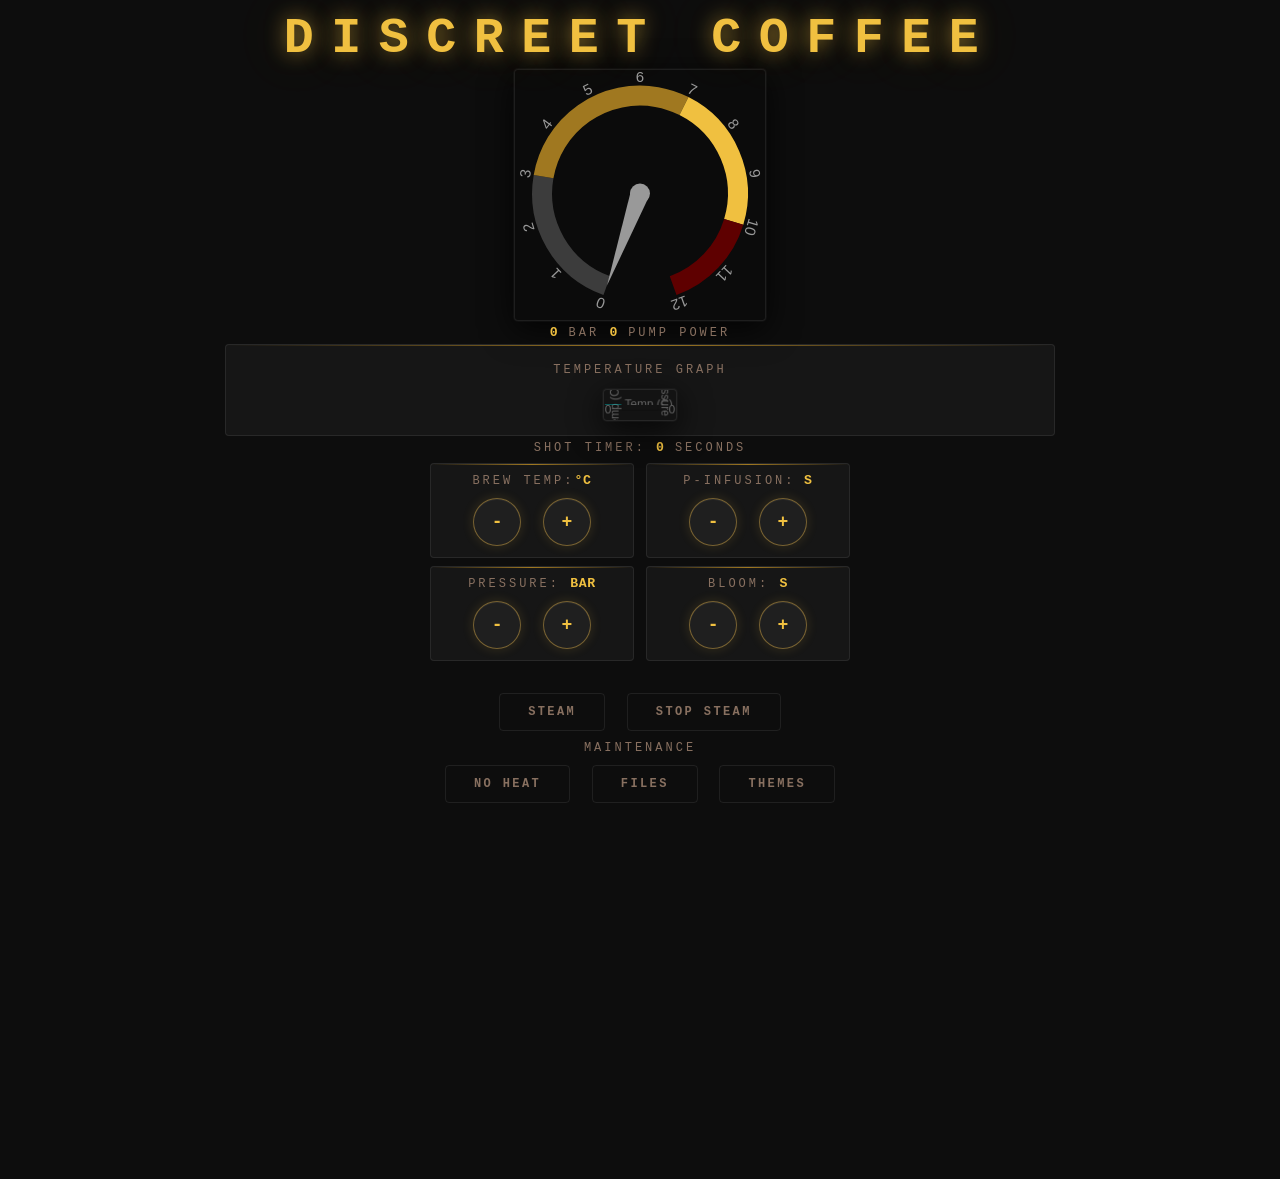
==== Discreet_Front_End/index.html @ d8615590 "Add Files" ====
<html>
	<head>
		<title>Discreet Coffee</title>
		<meta charset="UTF-8">
		<meta name="viewport" content="width=device-width, initial-scale=1">
		<link rel="shortcut icon" sizes="152x152" href="/wall.png">
		<link rel="stylesheet" href="global.css">
		<script src="chart.js"></script>
	</head>
	<body>
		<h1>Discreet Coffee</h1>
		<script src="gauge.min.js"></script>
		<canvas id="gauge" width="250" height="250"></canvas>
		<script src="gauge.js"></script>
	
		<h3><span id='pressure'>0</span> Bar   <span id='pumppower'>0</span> Pump Power</h3>
		
		<div class="chart-wrapper">
			<div class="chart-container">
				<h3>Temperature Graph</h3>
				<canvas id="tempChart" width="350" height="150"></canvas>
				<script src="graph.js"></script>
			</div>
		</div>

		<h3>Shot Timer: <span id='actimelabel'>0</span> seconds</h3>

		<div class="control-row">
		<div class="control-block">
		<h3>Brew Temp:<span id='setpointlabel'>&deg;C</span></h3>
		<button onclick="adjust('setpoint', -1)">&nbsp;-&nbsp;</button>
		<button onclick="adjust('setpoint', 1)">&nbsp;+&nbsp;</button>
		</div>
		<div class="control-block">
		<h3>P-Infusion:<span id='preinftimelabel'> S</span></h3>
		<button onclick="adjust('preinftime', -1000)">&nbsp;-&nbsp;</button>
		<button onclick="adjust('preinftime', 1000)">&nbsp;+&nbsp;</button>
		</div>
		</div>
		
		<div class="control-row">
		<div class="control-block">
		<h3>Pressure: <span id='pressuresetpoint'> Bar</span></h3>
		<button onclick="adjust('pressuresetpoint', -1)">&nbsp;-&nbsp;</button>
		<button onclick="adjust('pressuresetpoint', 1)">&nbsp;+&nbsp;</button>
		</div>
		<div class="control-block">
		<h3>Bloom: <span id='bloomtime'> S</span></h3>
		<button onclick="adjust('bloomtime', -1000)">&nbsp;-&nbsp;</button>
		<button onclick="adjust('bloomtime', 1000)">&nbsp;+&nbsp;</button>

		</div>
		</div>
		<br>
		<button class="btn-wide" onclick="adjust('steam', 0)">Steam</button>
		<button class="btn-wide" onclick="adjust('stopsteam', 0)">Stop Steam</button>
		<br>
		<h3>Maintenance</h3>
		<button class="btn-wide" onclick="adjust('setpoint', -100)">No Heat</button>
		<a href="/upload.html"><button class="btn-wide">Files</button></a>
		<a href="/themes.html"><button class="btn-wide">Themes</button></a>
		<br>
		<script src="scripts.js"></script>
	</body>
</html>
---- Discreet_Front_End/global.css ----
:root {
  --bg: #080b0f;
  --surface: rgba(255, 255, 255, 0.04);
  --surface-hover: rgba(255, 255, 255, 0.07);
  --border: rgba(255, 255, 255, 0.08);
  --border-bright: rgba(255, 200, 80, 0.4);
  --gold: #f0c040;
  --gold-dim: #a07820;
  --gold-glow: rgba(240, 192, 64, 0.15);
  --red: #c0392b;
  --teal: #00aeae;
  --text: #e8e0d0;
  --text-dim: #887060;
  --text-bright: #fff8ee;
}

/* ── Base ── */
body {
  margin: 0;
  padding: 0px 3px 60px;
  min-height: 100vh;
  font-family: 'Courier New', Courier, monospace;
  text-align: center;
  color: var(--text);
  background-color: rgba(0, 0, 0, 0.7);
  background-image: url('/wall.png');
  background-repeat: no-repeat;
  background-size: 600px;
  background-position: center center;
  background-attachment: fixed;
  background-blend-mode: multiply;
  background-color: rgba(0, 0, 0, 0.95);
}

/* ── Title ── */
h1 {
  font-family: 'Courier New', Courier, monospace;
  font-size: clamp(15px, 5vw, 50px);
  font-weight: 700;
  letter-spacing: 0.35em;
  text-transform: uppercase;
  color: var(--gold);
  text-shadow:
    0 0 20px rgba(240, 192, 64, 0.6),
    0 0 60px rgba(240, 192, 64, 0.2);
  margin: 10px 0 2px;
  position: relative;
}

/* ── Headings ── */
h3 {
  font-family: 'Courier New', Courier, monospace;
  font-size: 0.75rem;
  font-weight: 400;
  letter-spacing: 0.25em;
  text-transform: uppercase;
  color: var(--text-dim);
  margin: 4px 0;
}

h3 span {
  color: var(--gold);
  font-weight: 700;
  letter-spacing: 0.05em;
  font-size: 1.1em;
}

h2 {
  font-family: 'Courier New', Courier, monospace;
  letter-spacing: 0.2em;
  color: var(--text);
  font-size: 0.9rem;
}

h4 {
  font-size: 11px;
  text-align: left;
  color: var(--text-dim);
  letter-spacing: 0.1em;
}

/* ── Canvas ── */
canvas {
  background-color: rgba(0, 0, 0, 0.1);
  border-radius: 4px;
  border: 1px solid var(--border);
  box-shadow:
    0 0 0 1px rgba(255,255,255,0.03),
    0 8px 32px rgba(0, 0, 0, 0.8);
}

/* ── Cards ── */
.control-row {
  display: flex;
  justify-content: center;
  gap: 12px;
  flex-wrap: wrap;
  margin: 8px 0;
}

.control-block,
.control-block-small {
  background: var(--surface);
  border: 1px solid var(--border);
  border-radius: 4px;
  padding: 5px 1px 5px 1px;
  flex: 1;
  min-width: 160px;
  max-width: 200px;
  text-align: center;
  position: relative;
  transition: border-color 0.2s ease;
}

.control-block::before,
.control-block-small::before {
  content: '';
  position: absolute;
  top: 0; left: 0; right: 0;
  height: 1px;
  background: linear-gradient(to right, transparent, var(--gold-dim), transparent);
}

.control-block:hover,
.control-block-small:hover {
  border-color: var(--border-bright);
}

.control-block-small {
  min-width: 120px;
}

/* ── Chart ── */
.chart-wrapper {
  display: flex;
  justify-content: center;
  margin: 2px 0;
}

.chart-container {
  max-width: 800px;
  width: 100%;
  display: flex;
  flex-direction: column;
  align-items: center;
  gap: 8px;
  background: var(--surface);
  border: 1px solid var(--border);
  border-radius: 4px;
  padding: 14px;
  position: relative;
}

.chart-container::before {
  content: '';
  position: absolute;
  top: 0; left: 0; right: 0;
  height: 1px;
  background: linear-gradient(to right, transparent, var(--gold-dim), transparent);
}

/* ── Buttons ── */
button {
  font-size: 18px;
  margin: 6px;
  width: 48px;
  height: 48px;
  background: var(--surface);
  color: var(--gold);
  border: 1px solid var(--border-bright);
  border-radius: 50%;
  cursor: pointer;
  font-weight: 700;
  font-family: 'Courier New', monospace;
  letter-spacing: 0;
  box-shadow:
    0 0 12px var(--gold-glow),
    inset 0 1px 0 rgba(255,255,255,0.05);
  transition: all 0.15s ease;
}

button:hover {
  background: var(--gold-glow);
  border-color: var(--gold);
  color: var(--gold);
  box-shadow:
    0 0 20px rgba(240, 192, 64, 0.3),
    inset 0 1px 0 rgba(255,255,255,0.1);
  transform: translateY(-1px);
}

button:active {
  transform: translateY(1px);
  box-shadow: 0 0 6px var(--gold-glow);
}

/* ── Wide buttons ── */
.btn-wide {
  width: auto;
  height: auto;
  padding: 11px 28px;
  border-radius: 4px;
  background: transparent;
  color: var(--text-dim);
  border: 1px solid var(--border);
  letter-spacing: 0.2em;
  text-transform: uppercase;
  font-size: 12px;
  font-family: 'Courier New', monospace;
  box-shadow: none;
}

.btn-wide:hover {
  border-color: var(--red);
  color: var(--red);
  box-shadow: 0 0 12px rgba(192, 57, 43, 0.2);
  background: transparent;
  transform: none;
}

/* ── Files button override ── */
a[href="/upload.html"] .btn-wide:hover {
  border-color: var(--border-bright);
  color: var(--gold);
  box-shadow: 0 0 12px var(--gold-glow);
}

/* ── File manager ── */
.file-entry {
  margin: 5px 0;
  font-size: 13px;
  color: var(--text);
  letter-spacing: 0.05em;
}

.delete-btn {
  margin-left: 10px;
  color: var(--red);
  cursor: pointer;
  letter-spacing: 0.05em;
}
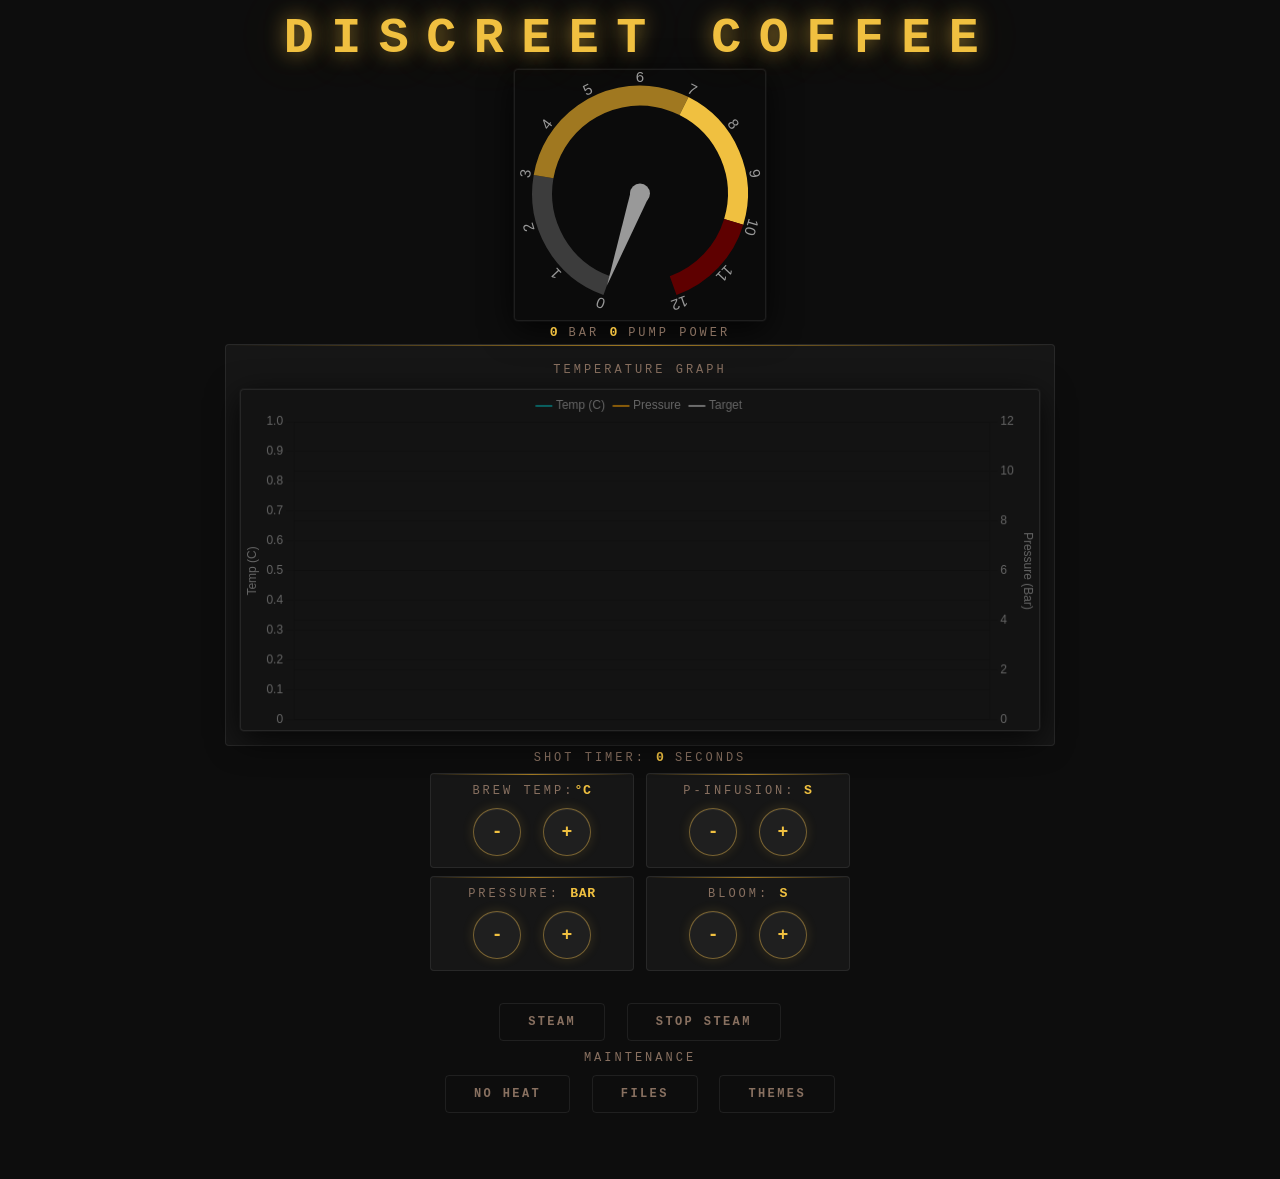
==== commit bd5acd51: "Bloom Implemented" ====
--- a/Discreet_Front_End/index.html
+++ b/Discreet_Front_End/index.html
@@ -33,8 +33,8 @@
 		</div>
 		<div class="control-block">
 		<h3>P-Infusion:<span id='preinftimelabel'> S</span></h3>
-		<button onclick="adjust('preinftime', -1000)">&nbsp;-&nbsp;</button>
-		<button onclick="adjust('preinftime', 1000)">&nbsp;+&nbsp;</button>
+		<button onclick="adjust('preinftime', -1)">&nbsp;-&nbsp;</button>
+		<button onclick="adjust('preinftime', 1)">&nbsp;+&nbsp;</button>
 		</div>
 		</div>
 		
@@ -46,8 +46,8 @@
 		</div>
 		<div class="control-block">
 		<h3>Bloom: <span id='bloomtime'> S</span></h3>
-		<button onclick="adjust('bloomtime', -1000)">&nbsp;-&nbsp;</button>
-		<button onclick="adjust('bloomtime', 1000)">&nbsp;+&nbsp;</button>
+		<button onclick="adjust('bloomtime', -1)">&nbsp;-&nbsp;</button>
+		<button onclick="adjust('bloomtime', 1)">&nbsp;+&nbsp;</button>
 
 		</div>
 		</div>
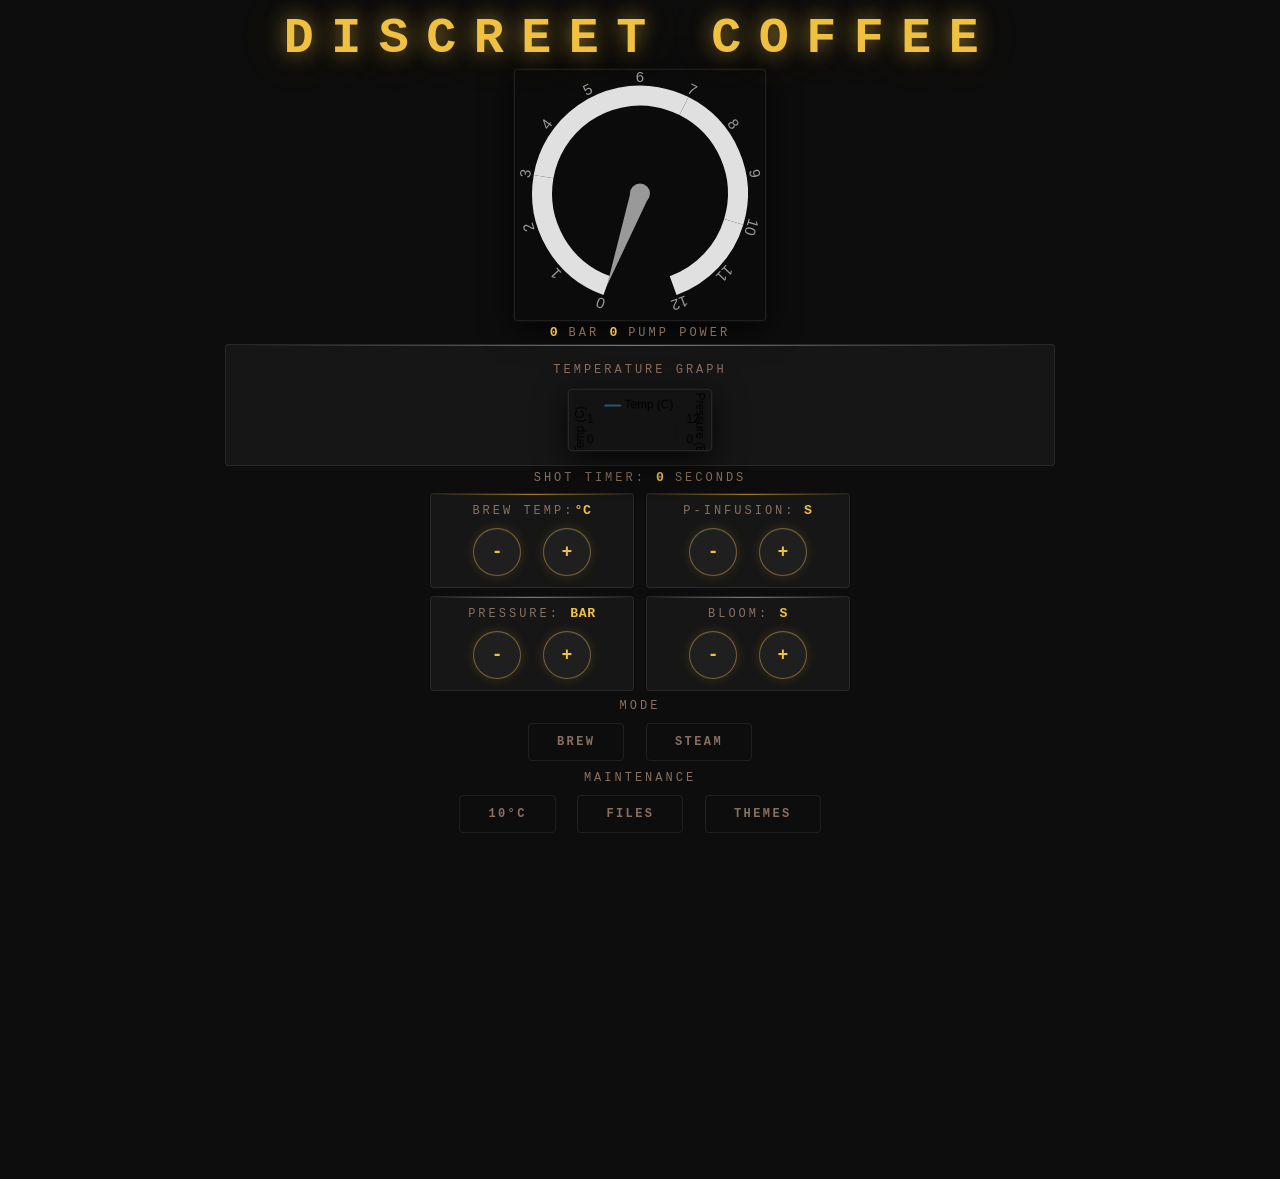
==== commit 128399d0: "Chart Lines in CSS" ====
--- a/Discreet_Front_End/index.html
+++ b/Discreet_Front_End/index.html
@@ -5,13 +5,15 @@
 		<meta name="viewport" content="width=device-width, initial-scale=1">
 		<link rel="shortcut icon" sizes="152x152" href="/wall.png">
 		<link rel="stylesheet" href="global.css">
-		<script src="chart.js"></script>
+        <script src="gauge.min.js" defer></script>
+        <script src="chart.js" defer></script>
+        <script src="gauge.js" defer></script>
+        <script src="graph.js" defer></script>
+        <script src="scripts.js" defer></script>
 	</head>
 	<body>
 		<h1>Discreet Coffee</h1>
-		<script src="gauge.min.js"></script>
 		<canvas id="gauge" width="250" height="250"></canvas>
-		<script src="gauge.js"></script>
 	
 		<h3><span id='pressure'>0</span> Bar   <span id='pumppower'>0</span> Pump Power</h3>
 		
@@ -19,7 +21,6 @@
 			<div class="chart-container">
 				<h3>Temperature Graph</h3>
 				<canvas id="tempChart" width="350" height="150"></canvas>
-				<script src="graph.js"></script>
 			</div>
 		</div>
 
@@ -51,15 +52,14 @@
 
 		</div>
 		</div>
-		<br>
+		<h3>Mode</h3>
+		<button class="btn-wide" onclick="adjust('stopsteam', 0)">Brew</button>
 		<button class="btn-wide" onclick="adjust('steam', 0)">Steam</button>
-		<button class="btn-wide" onclick="adjust('stopsteam', 0)">Stop Steam</button>
 		<br>
 		<h3>Maintenance</h3>
-		<button class="btn-wide" onclick="adjust('setpoint', -100)">No Heat</button>
+		<button class="btn-wide" onclick="adjust('setpoint', -1000)">10&deg;C</button>
 		<a href="/upload.html"><button class="btn-wide">Files</button></a>
 		<a href="/themes.html"><button class="btn-wide">Themes</button></a>
 		<br>
-		<script src="scripts.js"></script>
 	</body>
 </html>
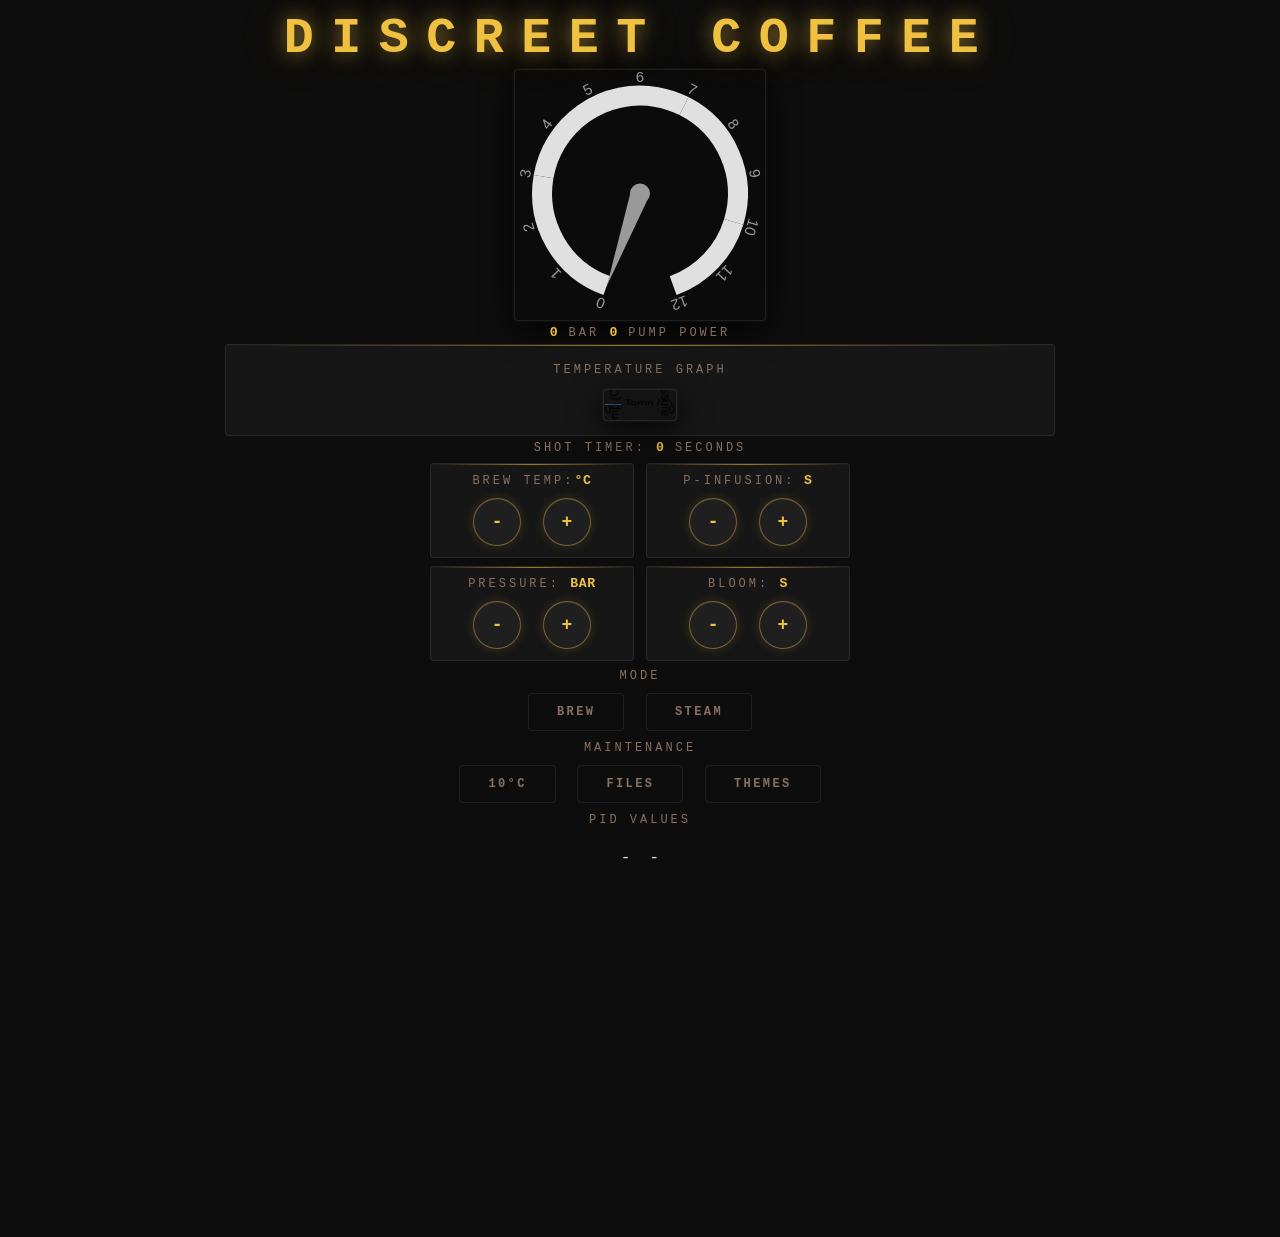
==== commit 853a9131: "PID values added to SD conf file" ====
--- a/Discreet_Front_End/index.html
+++ b/Discreet_Front_End/index.html
@@ -61,5 +61,9 @@
 		<a href="/upload.html"><button class="btn-wide">Files</button></a>
 		<a href="/themes.html"><button class="btn-wide">Themes</button></a>
 		<br>
+		<h3>PID Values</h3>
+		<br>
+		<span id='Kp'></span>&nbsp;-&nbsp;<span id='Ki'></span>&nbsp;-&nbsp;<span id='Kd'></span>
+		<br>
 	</body>
 </html>
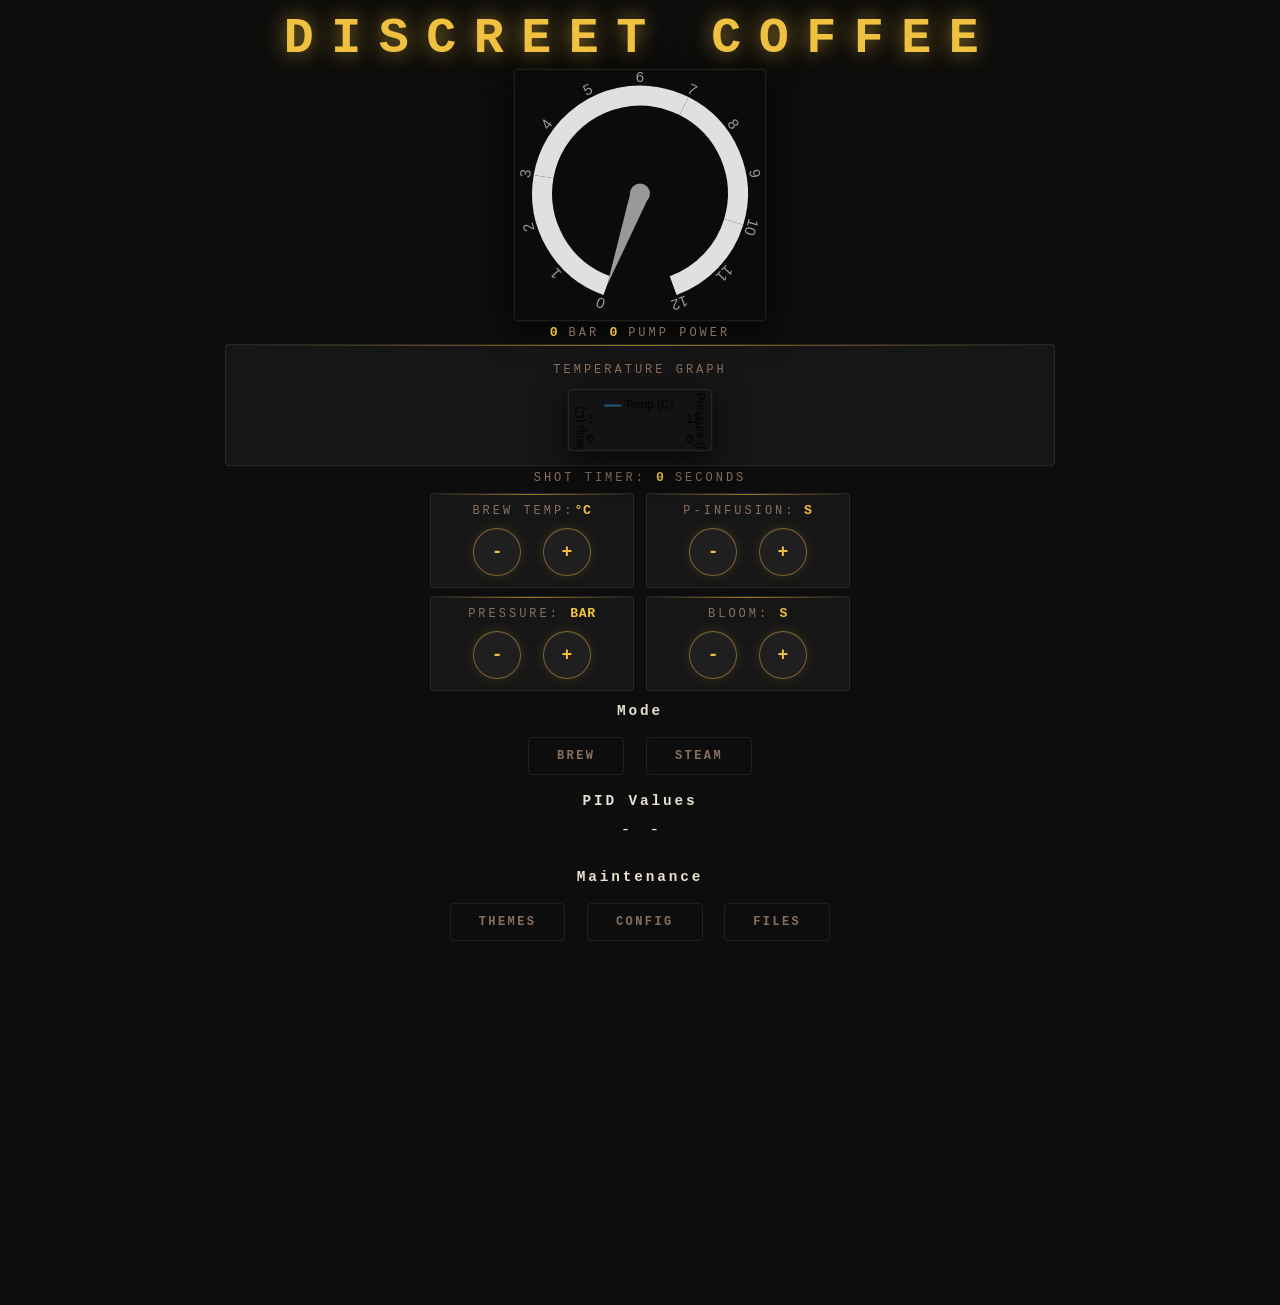
==== commit ab1179b9: "PID variables on SD card with Config.html" ====
--- a/Discreet_Front_End/index.html
+++ b/Discreet_Front_End/index.html
@@ -52,18 +52,24 @@
 
 		</div>
 		</div>
-		<h3>Mode</h3>
+		<h2>Mode</h2>
 		<button class="btn-wide" onclick="adjust('stopsteam', 0)">Brew</button>
 		<button class="btn-wide" onclick="adjust('steam', 0)">Steam</button>
 		<br>
-		<h3>Maintenance</h3>
-		<button class="btn-wide" onclick="adjust('setpoint', -1000)">10&deg;C</button>
+	    <h2>PID Values</h2>
+		<span id='Kp'></span>&nbsp;-&nbsp;<span id='Ki'></span>&nbsp;-&nbsp;<span id='Kd'></span>
+		<br>
+		<br>
+		<h2>Maintenance</h2>
+		<a href="/themes.html"><button class="btn-wide">Themes</button></a>
+		<a href="/config.html"><button class="btn-wide">Config</button></a>
 		<a href="/upload.html"><button class="btn-wide">Files</button></a>
-		<a href="/themes.html"><button class="btn-wide">Themes</button></a>
+		
+		<!-- This button is to stop the element from heating when coding -->
+		<!--<button class="btn-wide" onclick="adjust('setpoint', -1000)">10&deg;C</button>-->
+		
 		<br>
-		<h3>PID Values</h3>
-		<br>
-		<span id='Kp'></span>&nbsp;-&nbsp;<span id='Ki'></span>&nbsp;-&nbsp;<span id='Kd'></span>
+
 		<br>
 	</body>
 </html>
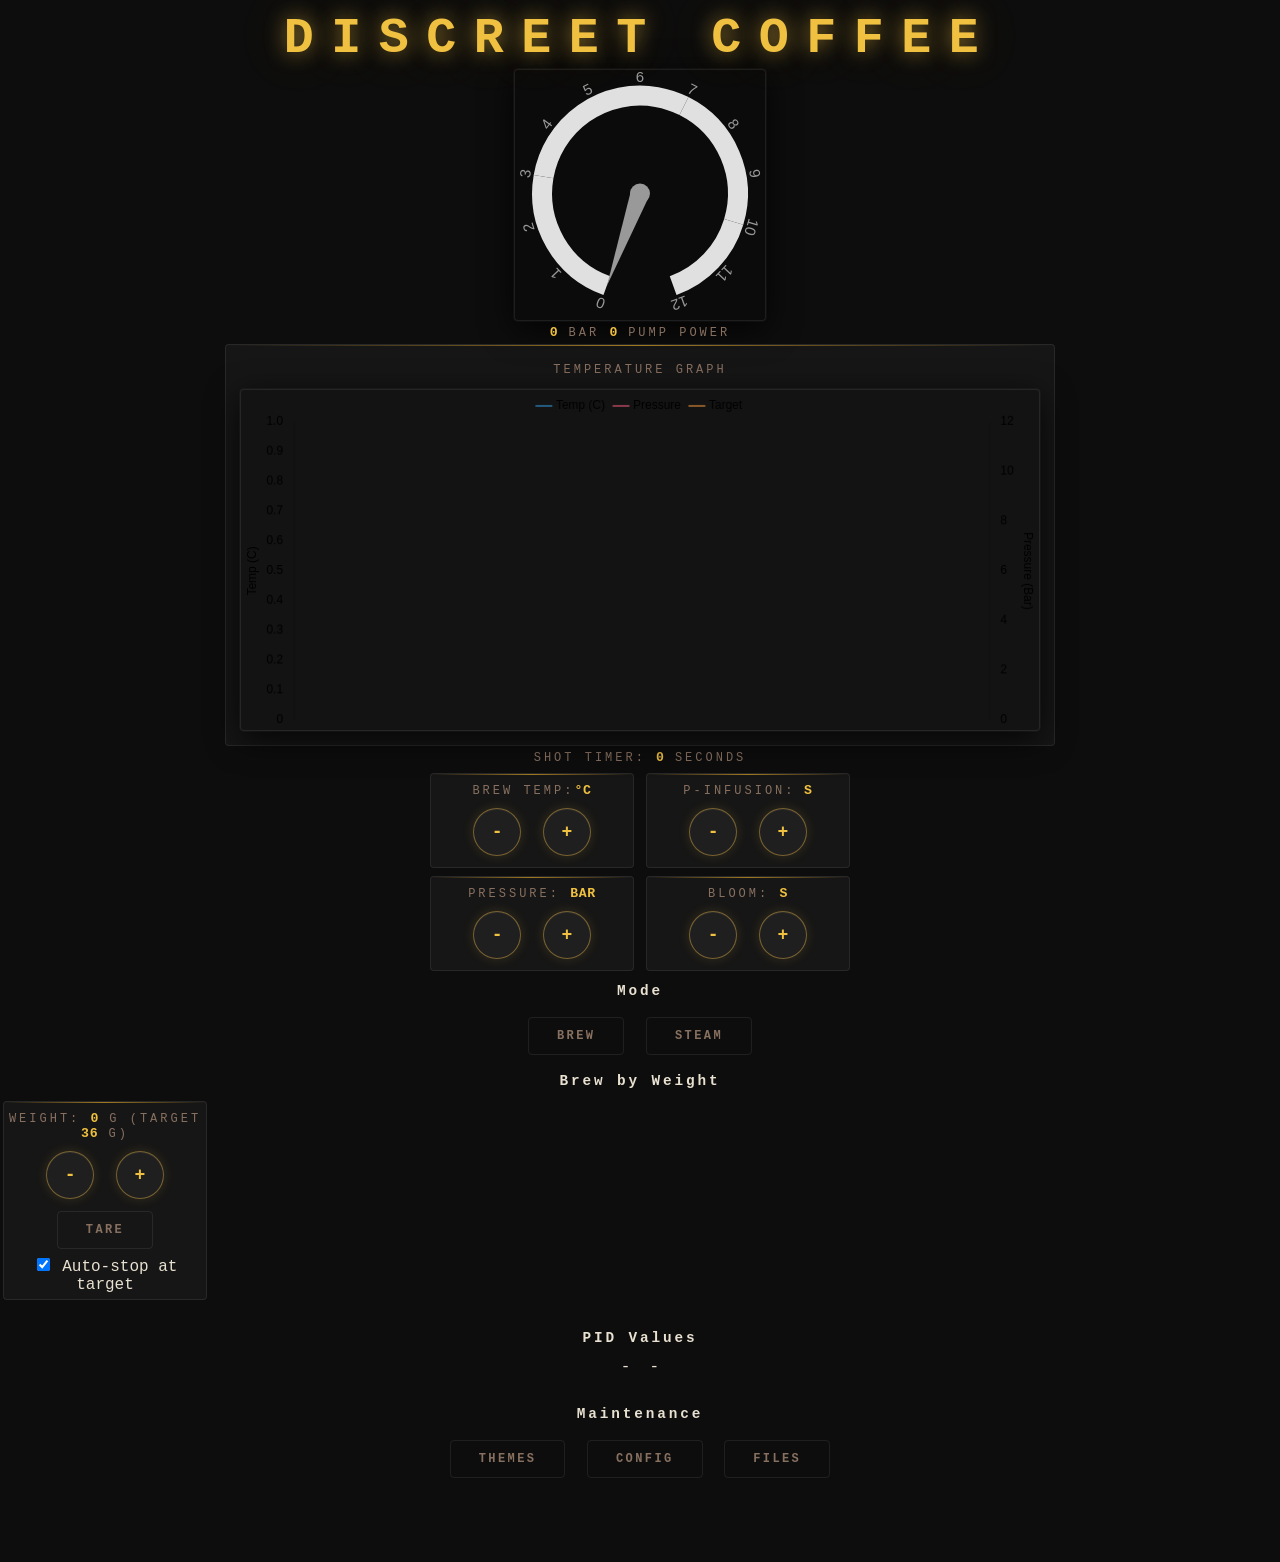
==== commit 1c924bff: "feat: MY_SCALE brew-by-weight (optional, default on) BLE scale client (NimBLE 1.4.3) + auto-tare at " ====
--- a/Discreet_Front_End/index.html
+++ b/Discreet_Front_End/index.html
@@ -56,6 +56,16 @@
 		<button class="btn-wide" onclick="adjust('stopsteam', 0)">Brew</button>
 		<button class="btn-wide" onclick="adjust('steam', 0)">Steam</button>
 		<br>
+		<h2>Brew by Weight</h2>
+		<div class="control-block">
+		<h3>Weight: <span id='bbw-weight'>0</span> g (target <span id='bbw-target'>36</span> g)</h3>
+		<button onclick="setTargetWeight(-0.5)">&nbsp;-&nbsp;</button>
+		<button onclick="setTargetWeight(0.5)">&nbsp;+&nbsp;</button>
+		<button class="btn-wide" onclick="adjust('tare', 0)">Tare</button>
+		<br>
+		<label><input type="checkbox" id="bbw-enabled" checked onchange="setBbwEnabled(this.checked)"> Auto-stop at target</label>
+		</div>
+		<br>
 	    <h2>PID Values</h2>
 		<span id='Kp'></span>&nbsp;-&nbsp;<span id='Ki'></span>&nbsp;-&nbsp;<span id='Kd'></span>
 		<br>
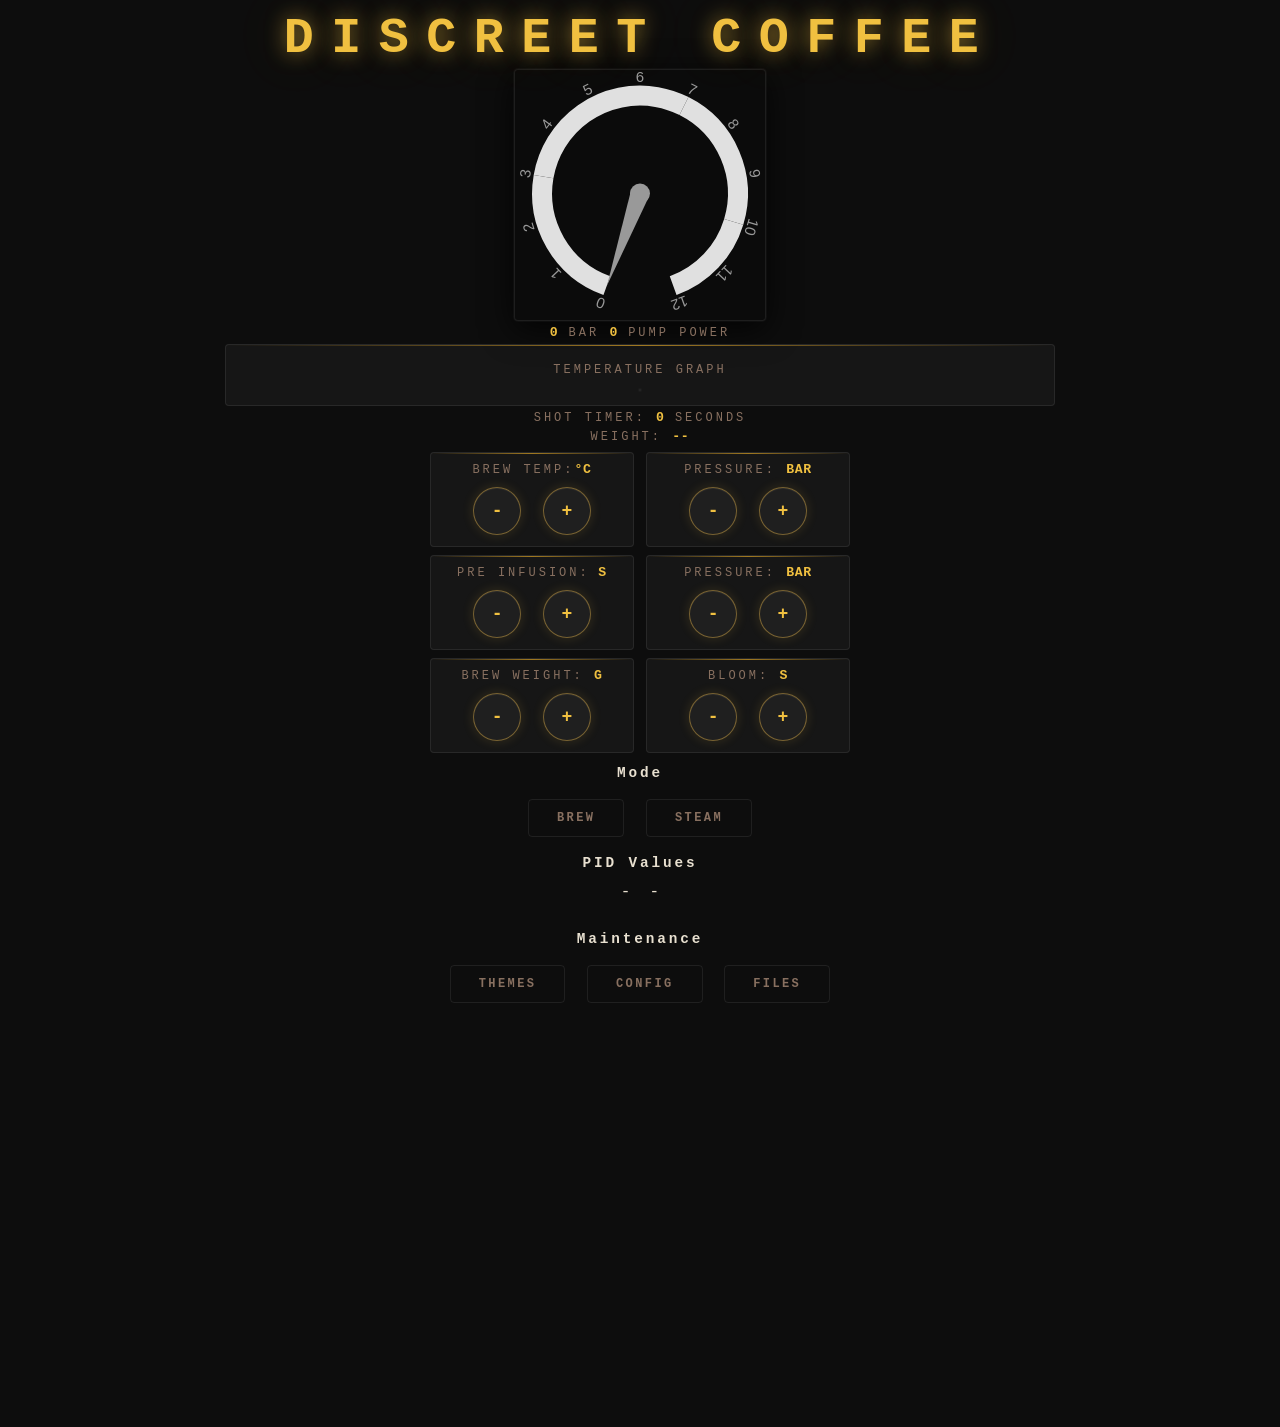
==== commit ea4f316b: "BBW-V1" ====
--- a/Discreet_Front_End/index.html
+++ b/Discreet_Front_End/index.html
@@ -25,7 +25,7 @@
 		</div>
 
 		<h3>Shot Timer: <span id='actimelabel'>0</span> seconds</h3>
-
+		<h3>Weight: <span id="weight">--</span></h3>
 		<div class="control-row">
 		<div class="control-block">
 		<h3>Brew Temp:<span id='setpointlabel'>&deg;C</span></h3>
@@ -33,17 +33,30 @@
 		<button onclick="adjust('setpoint', 1)">&nbsp;+&nbsp;</button>
 		</div>
 		<div class="control-block">
-		<h3>P-Infusion:<span id='preinftimelabel'> S</span></h3>
+		<h3>Pressure: <span id='pressuresetpoint'> Bar</span></h3>
+		<button onclick="adjust('pressuresetpoint', -1)">&nbsp;-&nbsp;</button>
+		<button onclick="adjust('pressuresetpoint', 1)">&nbsp;+&nbsp;</button>
+		</div>
+		</div>
+
+		<div class="control-row">
+		<div class="control-block">
+		<h3>Pre Infusion:<span id='preinftimelabel'> S</span></h3>
 		<button onclick="adjust('preinftime', -1)">&nbsp;-&nbsp;</button>
 		<button onclick="adjust('preinftime', 1)">&nbsp;+&nbsp;</button>
 		</div>
+		<div class="control-block">
+		<h3>Pressure: <span id='prepressure'> Bar</span></h3>
+		<button onclick="adjust('prepressure', -1)">&nbsp;-&nbsp;</button>
+		<button onclick="adjust('prepressure', 1)">&nbsp;+&nbsp;</button>
 		</div>
+		</div>		
 		
 		<div class="control-row">
 		<div class="control-block">
-		<h3>Pressure: <span id='pressuresetpoint'> Bar</span></h3>
-		<button onclick="adjust('pressuresetpoint', -1)">&nbsp;-&nbsp;</button>
-		<button onclick="adjust('pressuresetpoint', 1)">&nbsp;+&nbsp;</button>
+		<h3>Brew Weight: <span id='targetweight'> g</span></h3>
+		<button onclick="adjust('targetweight', -1)">&nbsp;-&nbsp;</button>
+		<button onclick="adjust('targetweight', 1)">&nbsp;+&nbsp;</button>
 		</div>
 		<div class="control-block">
 		<h3>Bloom: <span id='bloomtime'> S</span></h3>
@@ -55,16 +68,6 @@
 		<h2>Mode</h2>
 		<button class="btn-wide" onclick="adjust('stopsteam', 0)">Brew</button>
 		<button class="btn-wide" onclick="adjust('steam', 0)">Steam</button>
-		<br>
-		<h2>Brew by Weight</h2>
-		<div class="control-block">
-		<h3>Weight: <span id='bbw-weight'>0</span> g (target <span id='bbw-target'>36</span> g)</h3>
-		<button onclick="setTargetWeight(-0.5)">&nbsp;-&nbsp;</button>
-		<button onclick="setTargetWeight(0.5)">&nbsp;+&nbsp;</button>
-		<button class="btn-wide" onclick="adjust('tare', 0)">Tare</button>
-		<br>
-		<label><input type="checkbox" id="bbw-enabled" checked onchange="setBbwEnabled(this.checked)"> Auto-stop at target</label>
-		</div>
 		<br>
 	    <h2>PID Values</h2>
 		<span id='Kp'></span>&nbsp;-&nbsp;<span id='Ki'></span>&nbsp;-&nbsp;<span id='Kd'></span>
